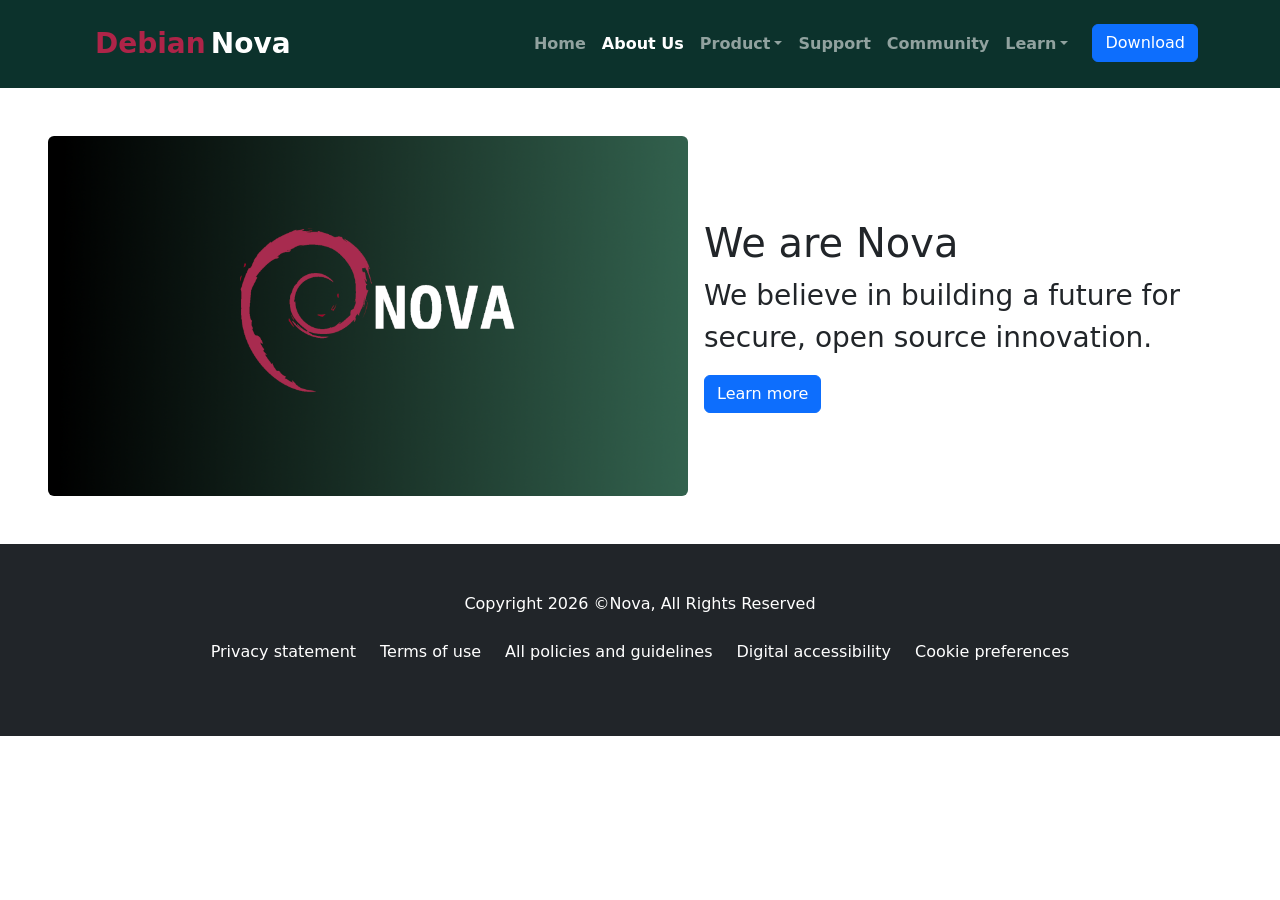
==== html/about-us.html @ 4eb24cd2 "menambahkan heading tagline" ====
<!DOCTYPE html>
<html lang="en">
<head>
	<meta charset="UTF-8">
	<meta name="viewport" content="width=device-width, initial-scale=1.0">
	<title>Nova — Trusted open source for enterprises</title>
	<!-- Favicon-->
	<link rel="icon" type="image/x-icon" href="../assets/favicon.ico" />
	<!-- Core theme CSS (includes Bootstrap)-->
	<link href="../css/bootstrap-style.css" rel="stylesheet" />
	<link href="../css/style.css" rel="stylesheet" />
</head>
<body>
	<script src="../js/navbar.js"></script>
	<custom-navbar></custom-navbar>
	<!-- Heading Row-->
	<div class="row gx-4 gx-lg-5 align-items-center my-5">
		<div class="mx-5 d-flex gap-3 align-items-center">
			<div class="">
				<img class="img-fluid rounded mb-4 mb-lg-0" src="../assets/debian-nova-logo-gradient.png" alt="logo debian nova" style="width: 640px;"/>
			</div>
			<div class="col-lg-5">
				<h1 class="fs-1">We are Nova</h1>
				<p class="fs-3">We believe in building a future for secure, open source innovation.</p>
				<a class="btn btn-primary" href="#learn-more">Learn more</a>
			</div>
		</div>
	</div>
	<script src="../js/footer.js"></script>
	<custom-footer></custom-footer>
</body>
</html>
---- css/style.css ----
:root {
	--clr-premium-white: #F6F3EB;
	--clr-deep-forest-green: #0c322c;
	--clr-medium-aquamarine: #58aa88;

	--clr-deep-forest-green-rgb: 12, 50, 44;
	--clr-medium-aquamarine-rgb: 88, 170, 136;
	--clr-light-crimson-rgb: 175, 79, 104;
	--clr-crimson-rgb: 174, 36, 72;
	--clr-crimson-rgb-50: 174, 36, 72;
}

.text-crimson {
  --bs-text-opacity: 1;
  color: rgba(174, 36, 72, 1) !important;
}

.text-crimson-50 {
  --bs-text-opacity: 1;
  color: rgba(174, 36, 72, 0.5) !important;
}

.bg-medium-aquamarine {
	--clr-bg-opacity: 1;
	background-color: rgba(var(--clr-medium-aquamarine-rgb), var(--clr-bg-opacity)) !important;
}

.bg-crimson {
	--clr-bg-opacity: 1;
	background-color: rgba(var(--clr-crimson-rgb), var(--clr-bg-opacity)) !important;
}

.bg-light-crimson {
	--clr-bg-opacity: 1;
	background-color: rgba(var(--clr-light-crimson-rgb), var(--clr-bg-opacity)) !important;
}

.bg-deep-forest-green {
	--clr-bg-opacity: 1;
	background-color: rgba(var(--clr-deep-forest-green-rgb), var(--clr-bg-opacity)) !important;
}

.hover-underline:hover {
	text-decoration: underline !important;
}
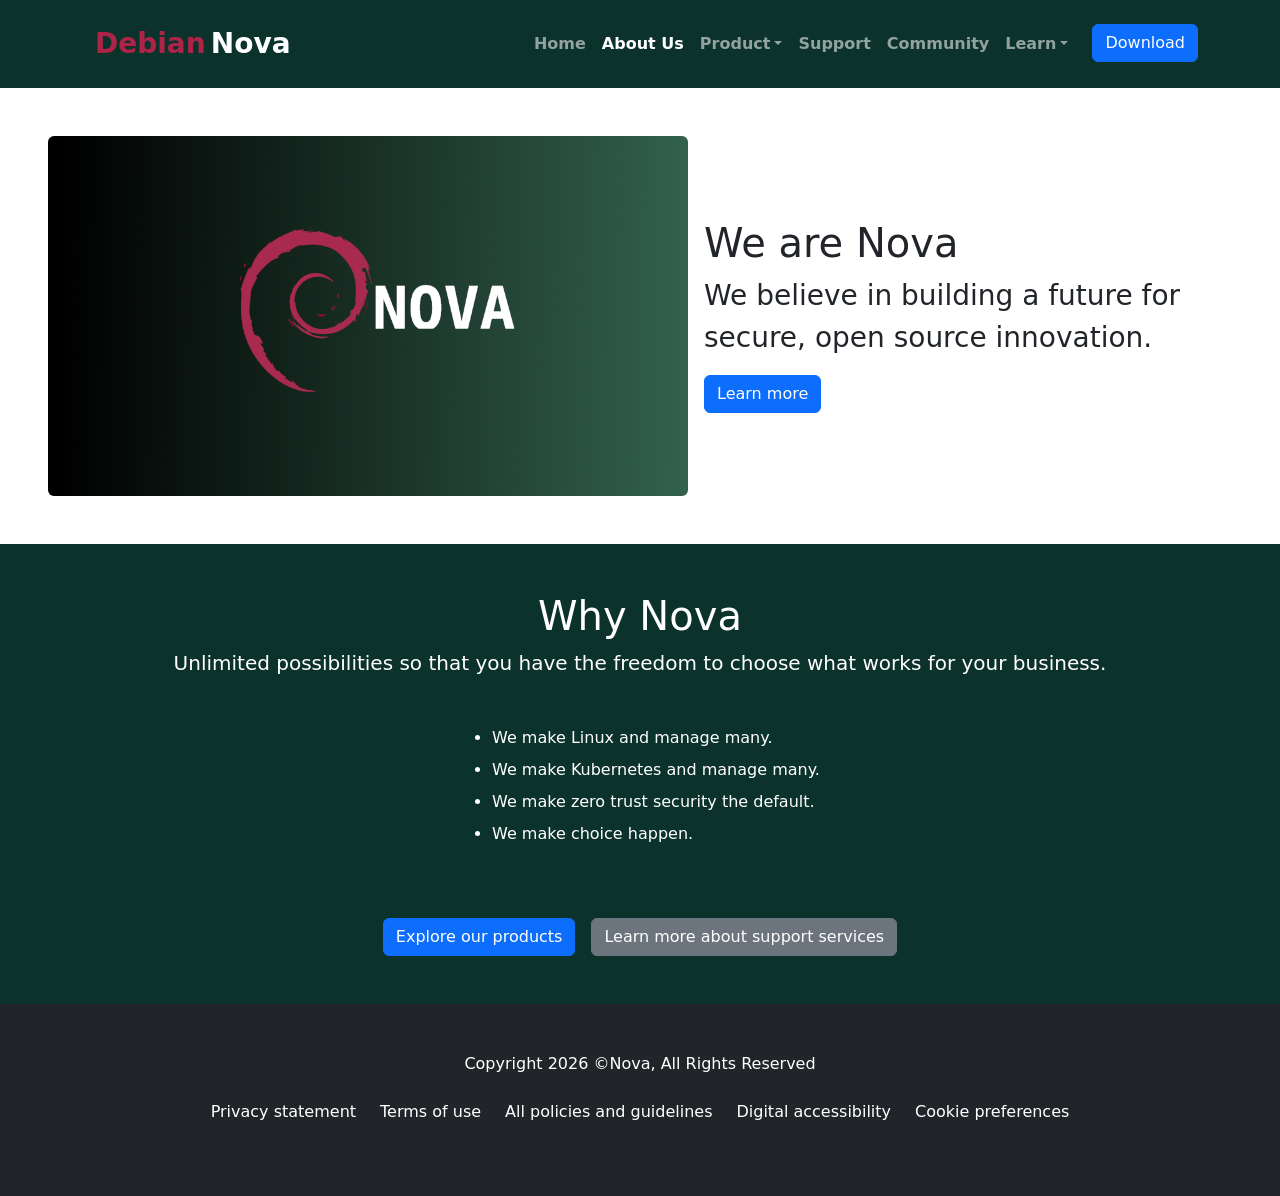
==== commit b65e25bf: "menambahkan tagline 'Why Nova'" ====
--- a/html/about-us.html
+++ b/html/about-us.html
@@ -26,6 +26,22 @@
 			</div>
 		</div>
 	</div>
+	<div class="py-5 text-white bg-deep-forest-green">
+		<h1 class="fs-1 text-center">Why Nova</h1>
+		<p class="fs-5 text-center">Unlimited possibilities so that you have the freedom to choose what works for your business.</p>
+		<div class="my-5 d-flex text-left justify-content-center">
+			<ul class="mx-5">
+				<li class="pb-2">We make Linux and manage many.</li>
+				<li class="pb-2">We make Kubernetes and manage many.</li>
+				<li class="pb-2">We make zero trust security the default.</li>
+				<li class="pb-2">We make choice happen.</li>
+			</ul>
+		</div>
+		<div class="d-flex gap-3 justify-content-center">
+			<button class="btn btn-primary">Explore our products</button>
+			<button class="btn btn-secondary">Learn more about support services</button>
+		</div>
+	</div>
 	<script src="../js/footer.js"></script>
 	<custom-footer></custom-footer>
 </body>
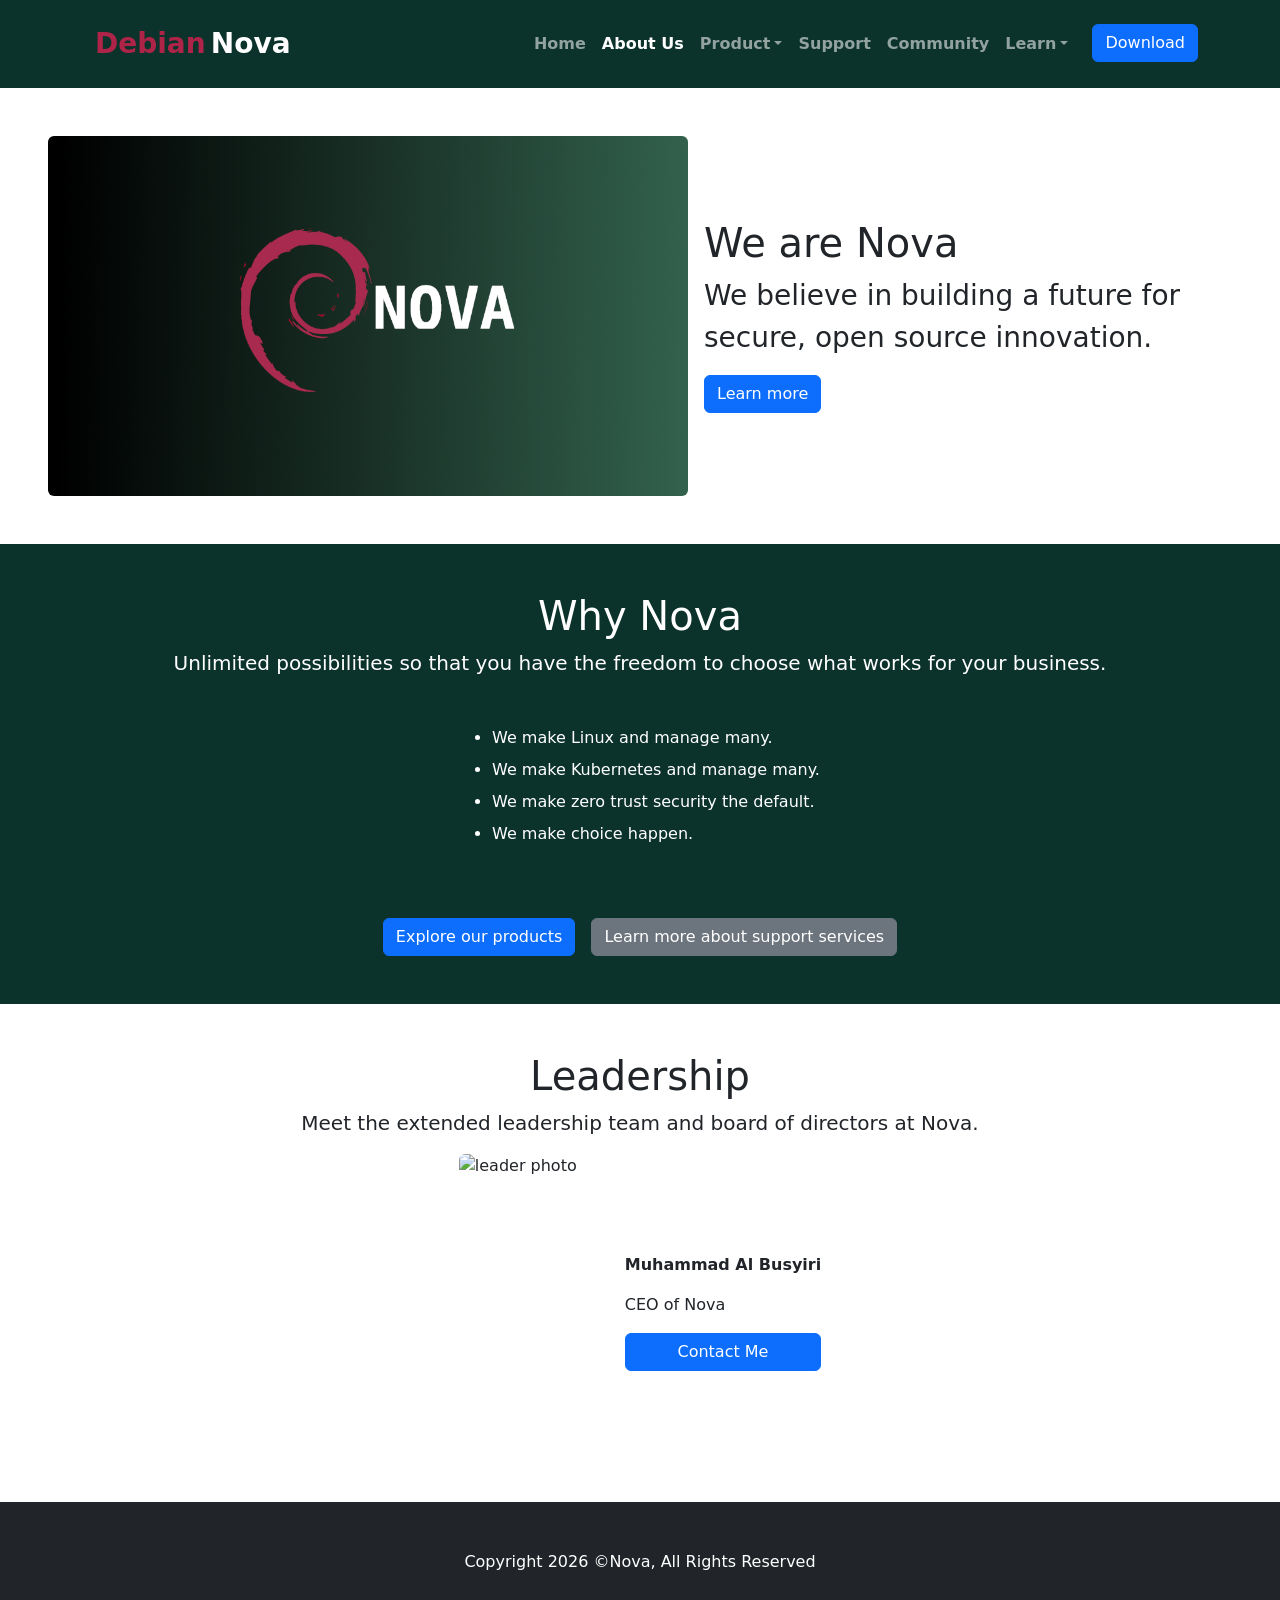
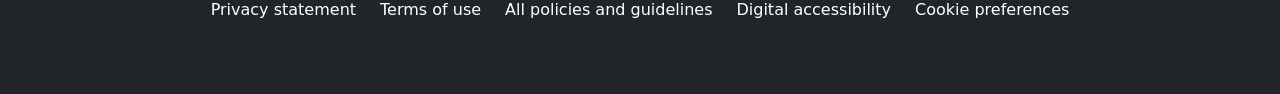
==== commit b36c4193: "menambahkan tagline 'Leadership'" ====
--- a/html/about-us.html
+++ b/html/about-us.html
@@ -42,6 +42,20 @@
 			<button class="btn btn-secondary">Learn more about support services</button>
 		</div>
 	</div>
+	<div class="py-5">
+		<h1 class="fs-1 text-center">Leadership</h1>
+		<p class="fs-5 text-center">Meet the extended leadership team and board of directors at Nova.</p>
+		<div class="d-flex justify-content-center align-items-center gap-5">
+			<img class="rounded" src="https://avatars.githubusercontent.com/u/74294198?v=4" alt="leader photo" style="height: 300px;">
+			<div>
+				<p class="my-3 fw-bold">Muhammad Al Busyiri</p>
+				<p>CEO of Nova</p>
+				<div class="d-grid">
+					<button class="btn btn-primary">Contact Me</button>
+				</div>
+			</div>
+		</div>
+	</div>
 	<script src="../js/footer.js"></script>
 	<custom-footer></custom-footer>
 </body>
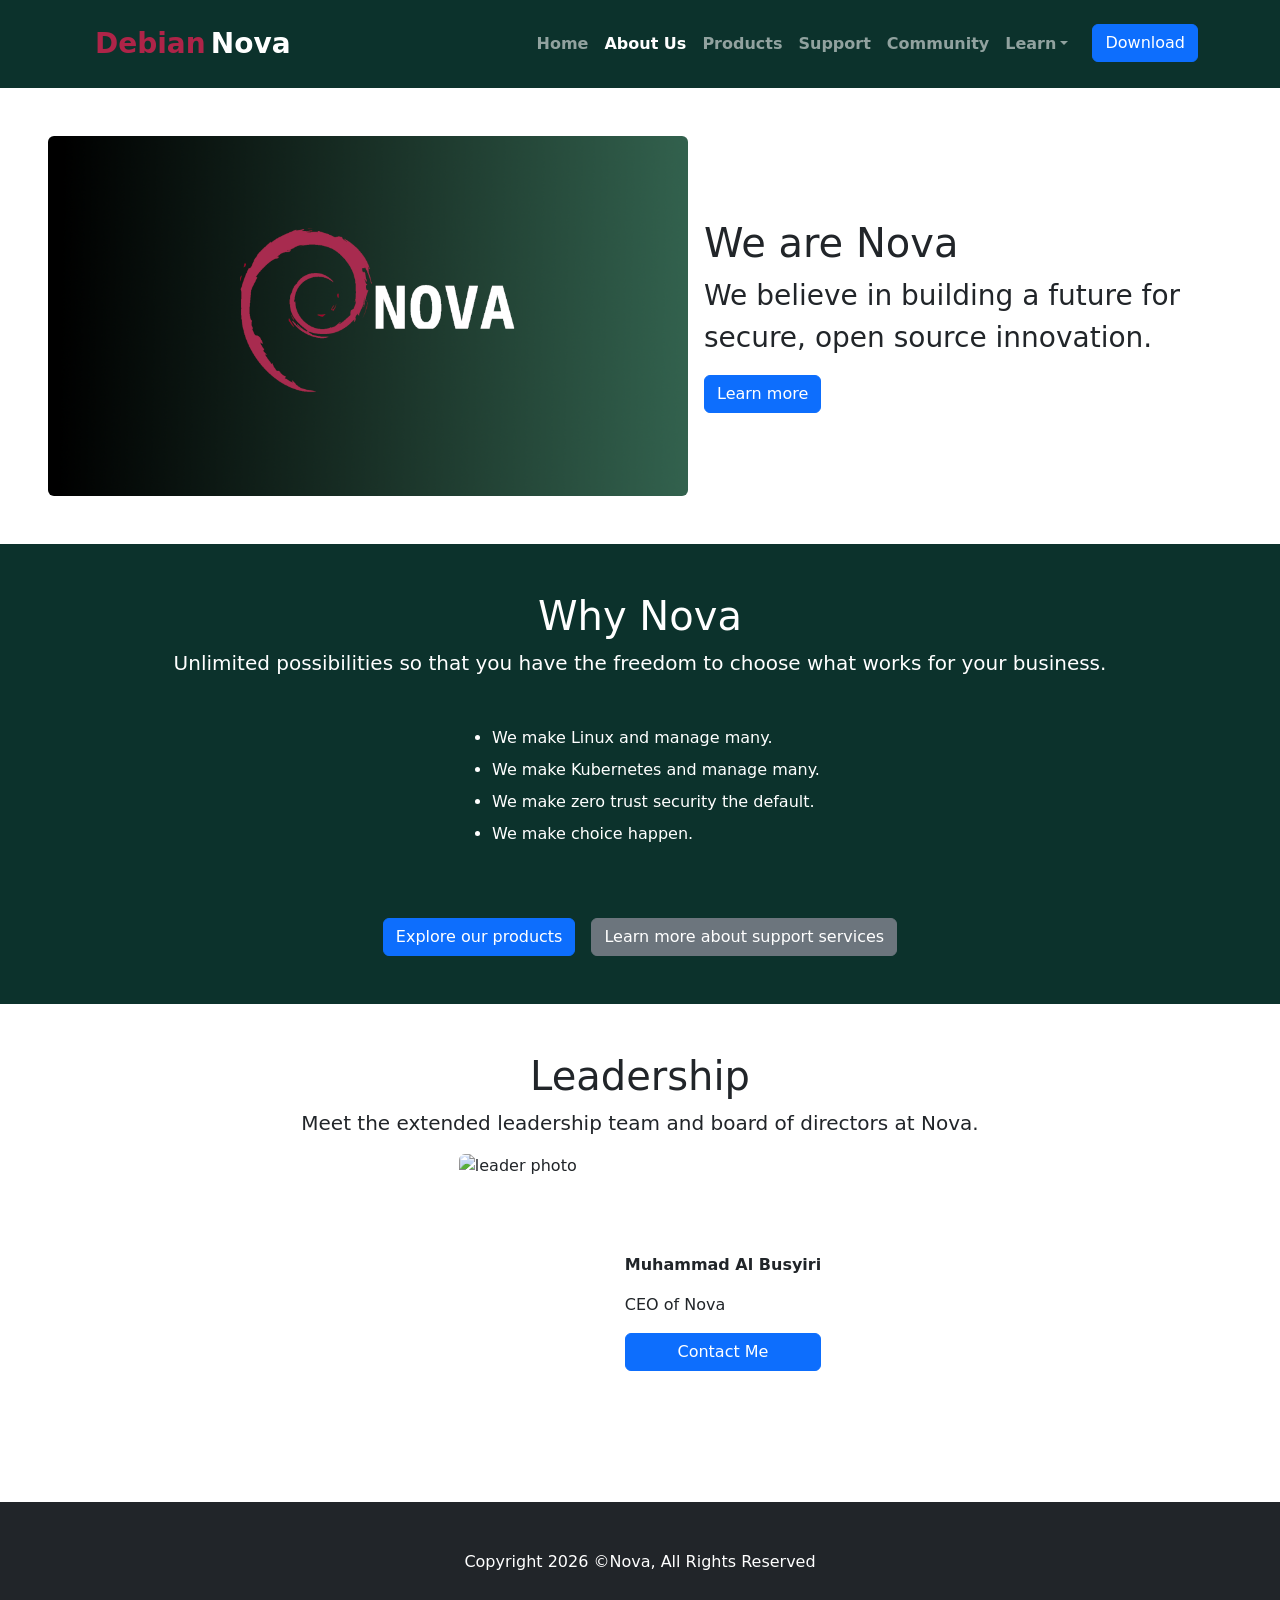
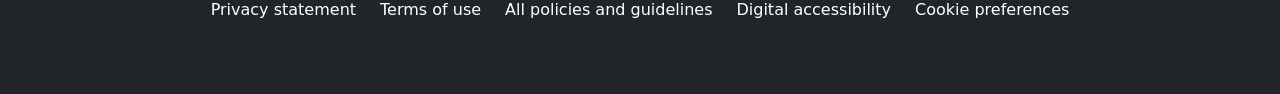
==== commit 311bc458: "mengganti value attribute href mengarah ke page 'Products'" ====
--- a/html/about-us.html
+++ b/html/about-us.html
@@ -13,49 +13,69 @@
 <body>
 	<script src="../js/navbar.js"></script>
 	<custom-navbar></custom-navbar>
-	<!-- Heading Row-->
-	<div class="row gx-4 gx-lg-5 align-items-center my-5">
-		<div class="mx-5 d-flex gap-3 align-items-center">
-			<div class="">
-				<img class="img-fluid rounded mb-4 mb-lg-0" src="../assets/debian-nova-logo-gradient.png" alt="logo debian nova" style="width: 640px;"/>
-			</div>
-			<div class="col-lg-5">
-				<h1 class="fs-1">We are Nova</h1>
-				<p class="fs-3">We believe in building a future for secure, open source innovation.</p>
-				<a class="btn btn-primary" href="#learn-more">Learn more</a>
-			</div>
-		</div>
-	</div>
-	<div class="py-5 text-white bg-deep-forest-green">
-		<h1 class="fs-1 text-center">Why Nova</h1>
-		<p class="fs-5 text-center">Unlimited possibilities so that you have the freedom to choose what works for your business.</p>
-		<div class="my-5 d-flex text-left justify-content-center">
-			<ul class="mx-5">
-				<li class="pb-2">We make Linux and manage many.</li>
-				<li class="pb-2">We make Kubernetes and manage many.</li>
-				<li class="pb-2">We make zero trust security the default.</li>
-				<li class="pb-2">We make choice happen.</li>
-			</ul>
-		</div>
-		<div class="d-flex gap-3 justify-content-center">
-			<button class="btn btn-primary">Explore our products</button>
-			<button class="btn btn-secondary">Learn more about support services</button>
-		</div>
-	</div>
-	<div class="py-5">
-		<h1 class="fs-1 text-center">Leadership</h1>
-		<p class="fs-5 text-center">Meet the extended leadership team and board of directors at Nova.</p>
-		<div class="d-flex justify-content-center align-items-center gap-5">
-			<img class="rounded" src="https://avatars.githubusercontent.com/u/74294198?v=4" alt="leader photo" style="height: 300px;">
-			<div>
-				<p class="my-3 fw-bold">Muhammad Al Busyiri</p>
-				<p>CEO of Nova</p>
-				<div class="d-grid">
-					<button class="btn btn-primary">Contact Me</button>
+
+	<section>
+		<!-- Heading Row-->
+		<div class="row gx-4 gx-lg-5 align-items-center my-5">
+			<div class="mx-5 d-flex gap-3 align-items-center">
+				<div class="">
+					<img class="img-fluid rounded mb-4 mb-lg-0" src="../assets/debian-nova-logo-gradient.png" alt="logo debian nova" style="width: 640px;"/>
+				</div>
+				<div class="col-lg-5">
+					<h1 class="fs-1">We are Nova</h1>
+					<p class="fs-3">
+						We believe in building a future for secure, open source innovation.
+					</p>
+					<a class="btn btn-primary" href="#learn-more">Learn more</a>
 				</div>
 			</div>
 		</div>
-	</div>
+	</section>
+
+	<section id="learn-more">
+		<div class="py-5 text-white bg-deep-forest-green">
+			<h1 class="fs-1 text-center">Why Nova</h1>
+			<p class="fs-5 text-center">
+				Unlimited possibilities so that you have the freedom to choose what works for your business.
+			</p>
+			<div class="my-5 d-flex text-left justify-content-center">
+				<ul class="mx-5">
+					<li class="pb-2">We make Linux and manage many.</li>
+					<li class="pb-2">We make Kubernetes and manage many.</li>
+					<li class="pb-2">We make zero trust security the default.</li>
+					<li class="pb-2">We make choice happen.</li>
+				</ul>
+			</div>
+			<div class="d-flex gap-3 justify-content-center">
+				<a class="btn btn-primary" href="products.html">Explore our products</a>
+				<button class="btn btn-secondary">Learn more about support services</button>
+			</div>
+		</div>
+	</section>
+
+	<section>
+		<div class="py-5">
+			<h1 class="fs-1 text-center">Leadership</h1>
+			<p class="fs-5 text-center">
+				Meet the extended leadership team and board of directors at Nova.
+			</p>
+			<div class="d-flex justify-content-center align-items-center gap-5">
+				<img class="rounded" src="https://avatars.githubusercontent.com/u/74294198?v=4" alt="leader photo" style="height: 300px;">
+				<div>
+					<p class="my-3 fw-bold">Muhammad Al Busyiri</p>
+					<p>CEO of Nova</p>
+					<div class="d-grid">
+						<button class="btn btn-primary">Contact Me</button>
+					</div>
+				</div>
+			</div>
+		</div>
+	</section>
+
+	<!-- Bootstrap core JS-->
+	<script src="https://cdn.jsdelivr.net/npm/bootstrap@5.2.3/dist/js/bootstrap.bundle.min.js"></script>
+	<!-- Core theme JS-->
+	<script src="js/scripts.js"></script>
 	<script src="../js/footer.js"></script>
 	<custom-footer></custom-footer>
 </body>
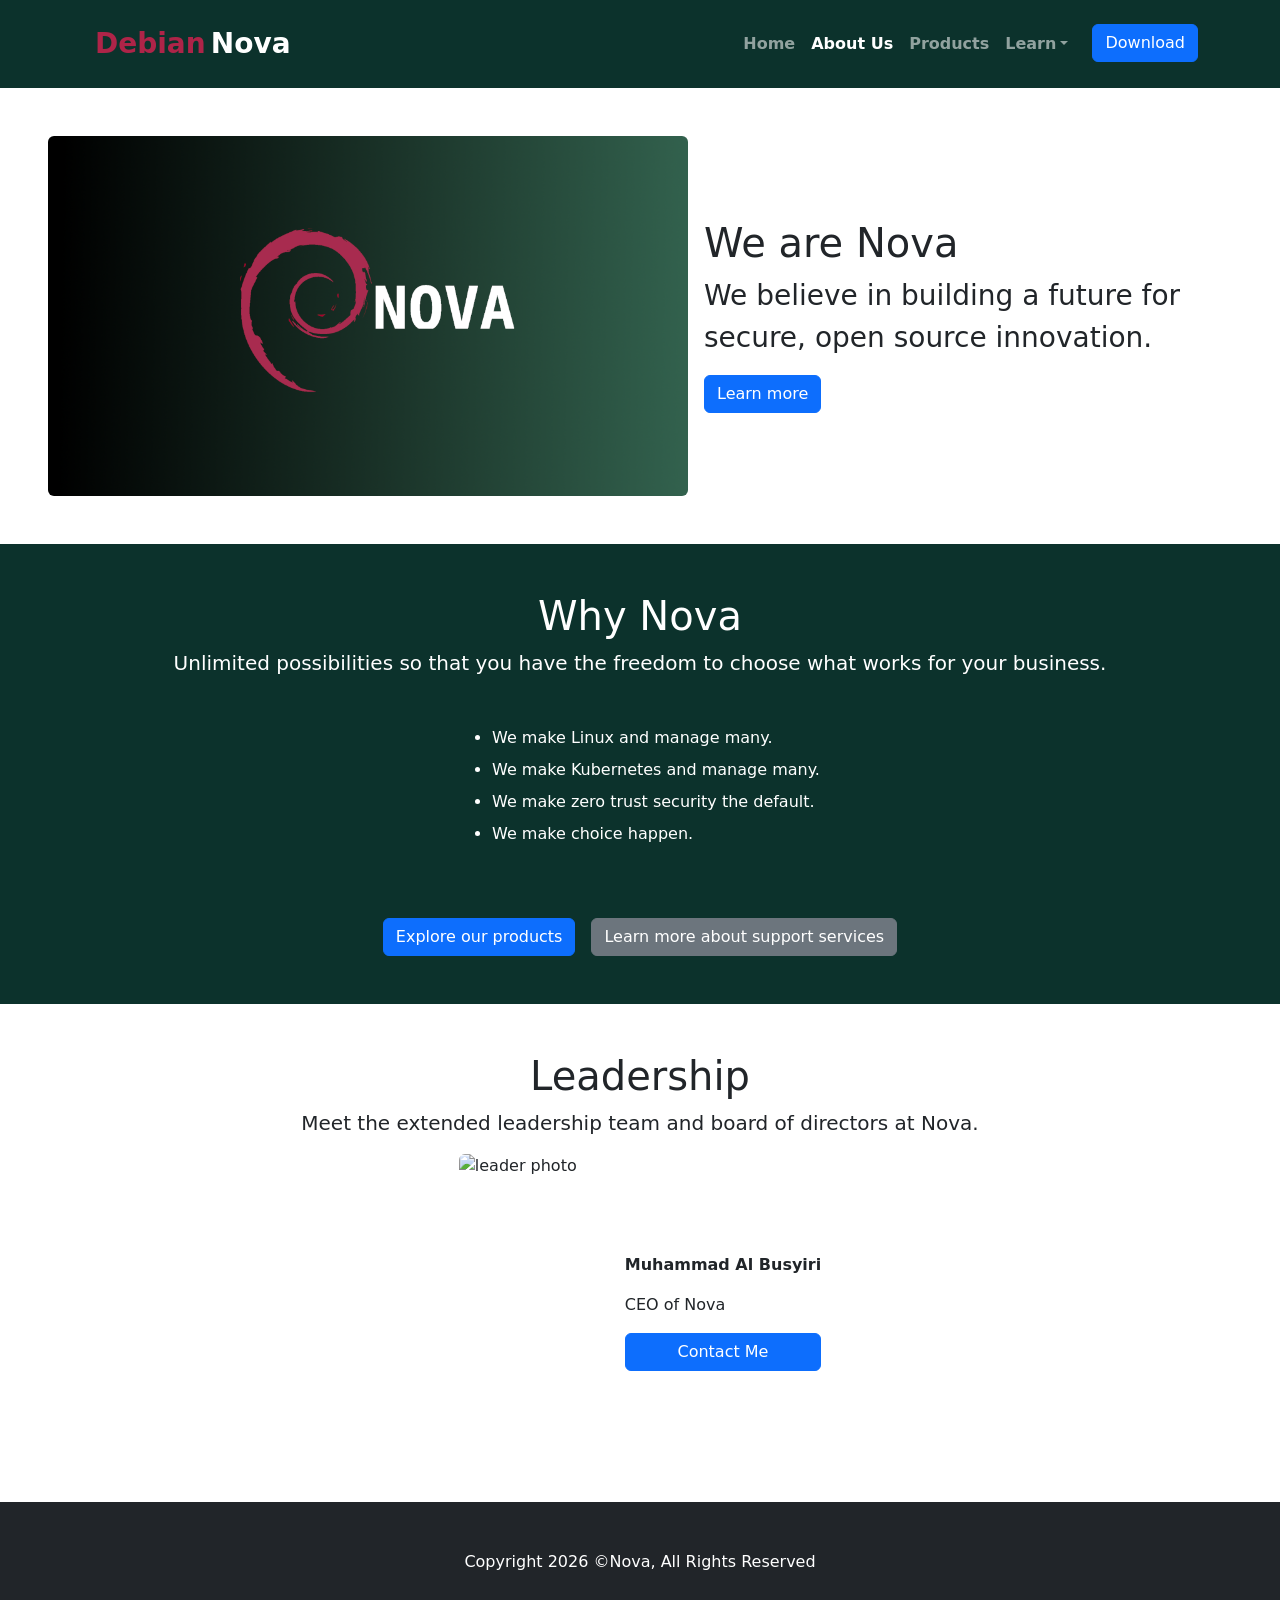
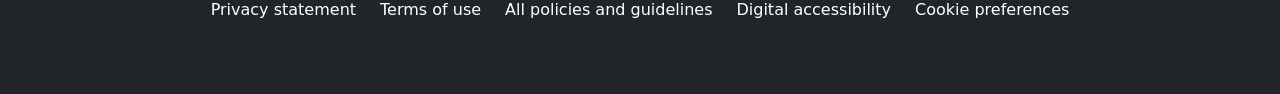
==== commit 4c69aeff: "menambahkan popover untuk button contact-me" ====
--- a/html/about-us.html
+++ b/html/about-us.html
@@ -4,11 +4,19 @@
 	<meta charset="UTF-8">
 	<meta name="viewport" content="width=device-width, initial-scale=1.0">
 	<title>Nova — Trusted open source for enterprises</title>
+
+	<!-- Bootstrap Icons -->
+	<link rel="stylesheet" href="https://cdn.jsdelivr.net/npm/bootstrap-icons@1.13.1/font/bootstrap-icons.min.css">
+
 	<!-- Favicon-->
 	<link rel="icon" type="image/x-icon" href="../assets/favicon.ico" />
+
 	<!-- Core theme CSS (includes Bootstrap)-->
 	<link href="../css/bootstrap-style.css" rel="stylesheet" />
 	<link href="../css/style.css" rel="stylesheet" />
+
+	<!-- Bootstrap core JS-->
+	<script src="https://cdn.jsdelivr.net/npm/bootstrap@5.2.3/dist/js/bootstrap.bundle.min.js"></script>
 </head>
 <body>
 	<script src="../js/navbar.js"></script>
@@ -65,17 +73,55 @@
 					<p class="my-3 fw-bold">Muhammad Al Busyiri</p>
 					<p>CEO of Nova</p>
 					<div class="d-grid">
-						<button class="btn btn-primary">Contact Me</button>
+						<button class="btn btn-primary" 
+							popovertarget="contact-me">Contact Me</button>
 					</div>
 				</div>
 			</div>
 		</div>
 	</section>
 
-	<!-- Bootstrap core JS-->
-	<script src="https://cdn.jsdelivr.net/npm/bootstrap@5.2.3/dist/js/bootstrap.bundle.min.js"></script>
+	<div popover="auto" class="mypopover" id="contact-me">
+		<div class="d-flex justify-content-end">
+			<button class="btn border-0" 
+				popovertarget="contact-me" 
+				popovertargetaction="hide">
+				<h3><i class="text-dark bi bi-x-lg"></i></h3>
+			</button>
+		</div>
+
+		<div class="contact-form container">
+			<h3 class="mb-4">Send me a message</h3>
+			<form class="mb-5">
+				<div class="mb-3">
+					<label for="name" class="form-label">Name</label>
+					<input 
+						type="text" 
+						class="form-control"
+						id="name" 
+						name="name" 
+						placeholder="Input your name">
+				</div>
+				<div class="mb-3">
+					<label for="message" class="form-label">Message</label>
+					<textarea
+						id="message" 
+						class="form-control"
+						name="messsage" 
+						rows="4"
+						placeholder="Input your message">
+					</textarea>
+				</div>
+			</form>
+			<button type="submit" class="container btn btn-primary" id="aboutus-popover-submit">Submit</button>
+		</div>
+
+	</div>
+	<!-- CDN jQuery -->
+	<script src="https://cdnjs.cloudflare.com/ajax/libs/jquery/3.7.1/jquery.min.js" integrity="sha512-v2CJ7UaYy4JwqLDIrZUI/4hqeoQieOmAZNXBeQyjo21dadnwR+8ZaIJVT8EE2iyI61OV8e6M8PP2/4hpQINQ/g==" crossorigin="anonymous" referrerpolicy="no-referrer"></script>
+
 	<!-- Core theme JS-->
-	<script src="js/scripts.js"></script>
+	<script src="../js/scripts.js"></script>
 	<script src="../js/footer.js"></script>
 	<custom-footer></custom-footer>
 </body>
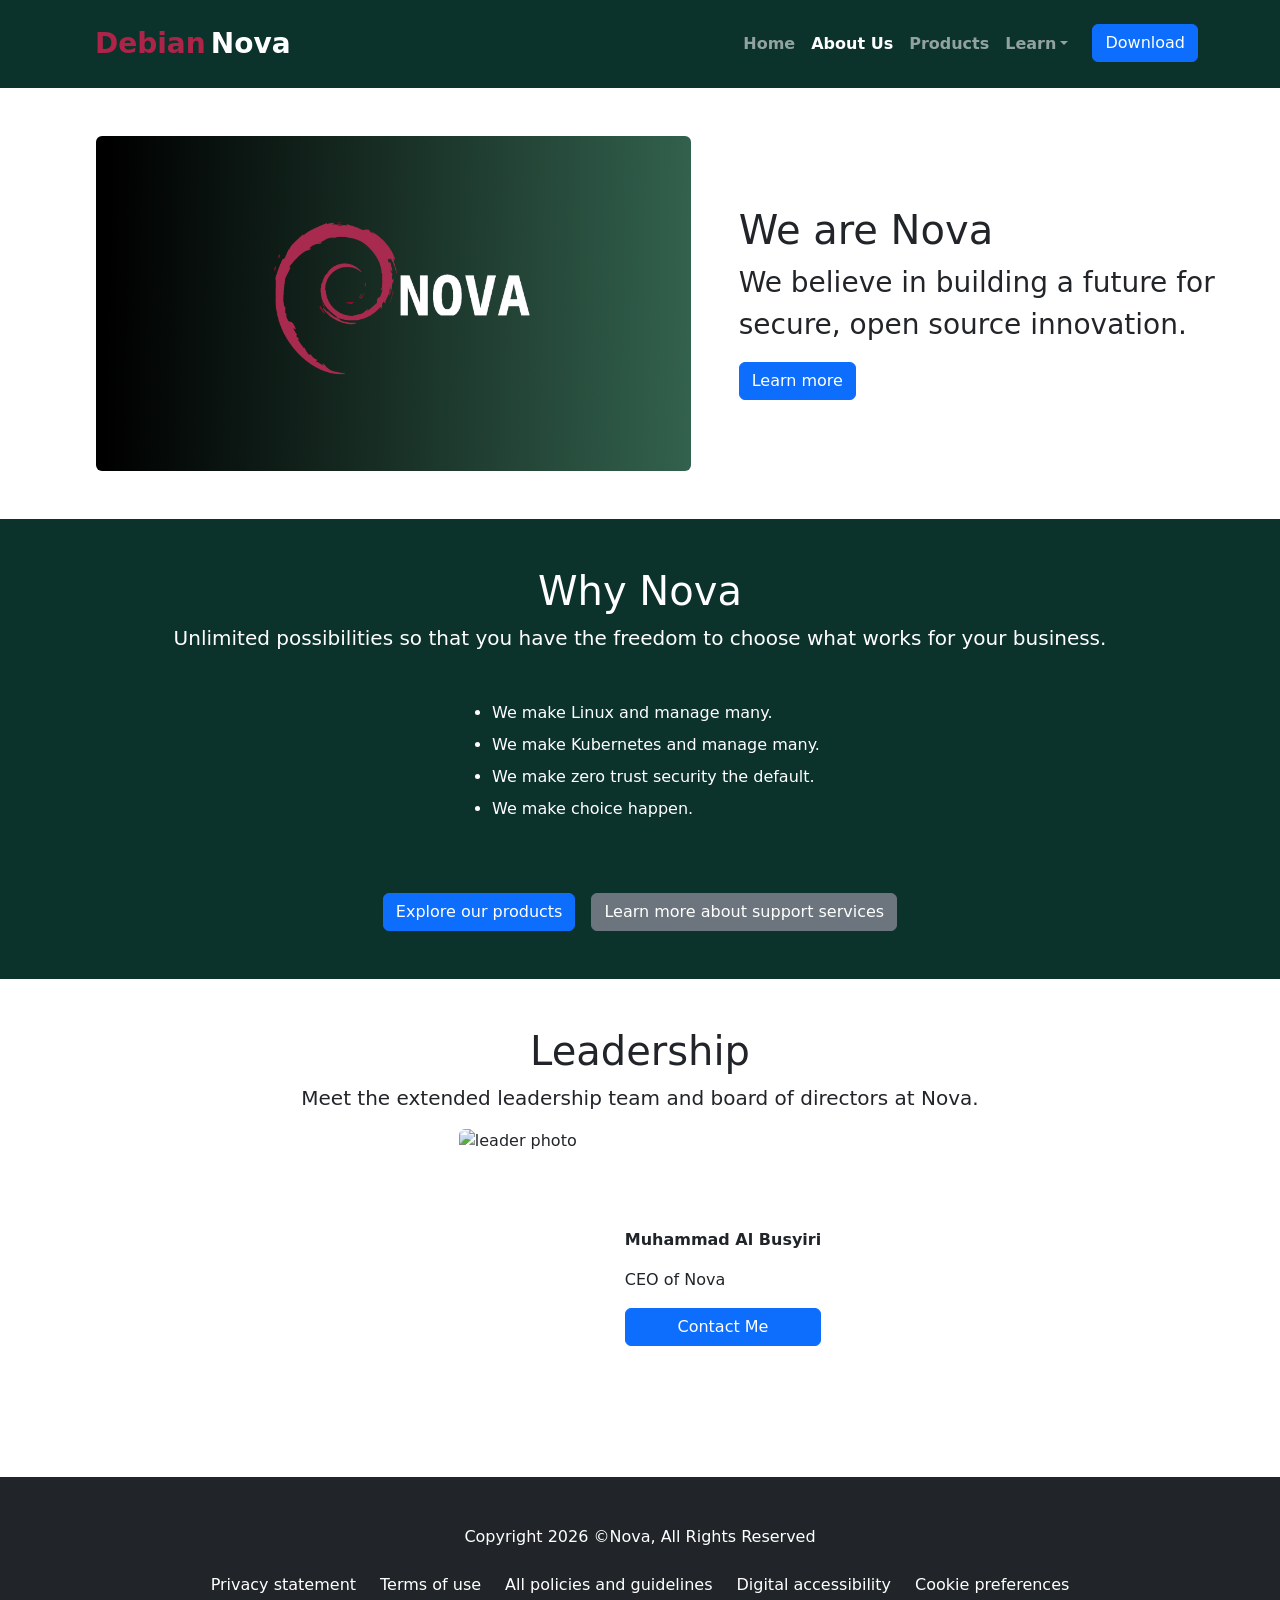
==== commit f94f5a50: "fix close button di popover tidak bisa di klik dan non aktifkan horizontal scroll" ====
--- a/html/about-us.html
+++ b/html/about-us.html
@@ -18,16 +18,16 @@
 	<!-- Bootstrap core JS-->
 	<script src="https://cdn.jsdelivr.net/npm/bootstrap@5.2.3/dist/js/bootstrap.bundle.min.js"></script>
 </head>
-<body>
+<body style="overflow-x: hidden;">
 	<script src="../js/navbar.js"></script>
 	<custom-navbar></custom-navbar>
 
 	<section>
 		<!-- Heading Row-->
-		<div class="row gx-4 gx-lg-5 align-items-center my-5">
-			<div class="mx-5 d-flex gap-3 align-items-center">
-				<div class="">
-					<img class="img-fluid rounded mb-4 mb-lg-0" src="../assets/debian-nova-logo-gradient.png" alt="logo debian nova" style="width: 640px;"/>
+		<div class="row gx-4 gx-lg-5 align-items-center my-5 px-5">
+			<div class="d-flex d-flex-wrap align-items-center">
+				<div class="mx-5">
+					<img class="hero-img img-fluid rounded mb-4 mb-lg-0" src="../assets/debian-nova-logo-gradient.png" alt="logo debian nova" style="max-width: 640px; width: 100%;"/>
 				</div>
 				<div class="col-lg-5">
 					<h1 class="fs-1">We are Nova</h1>
